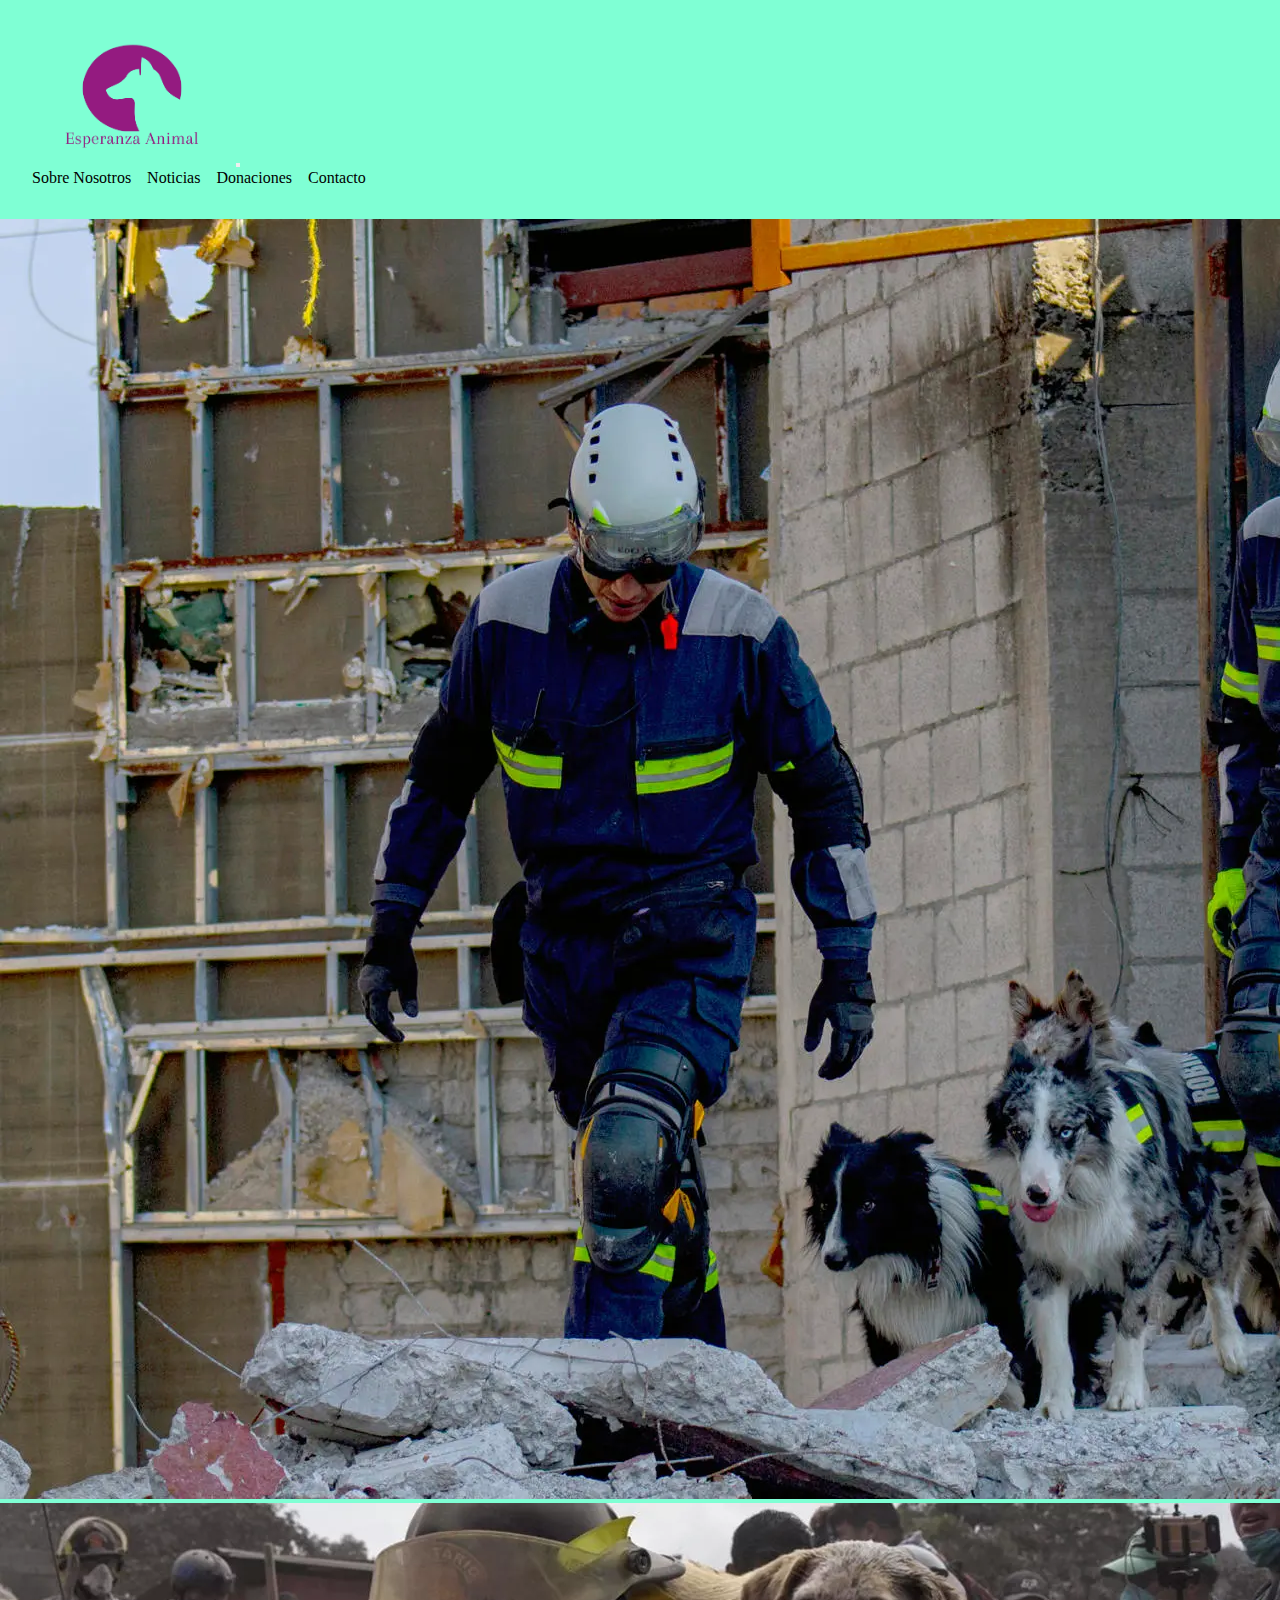
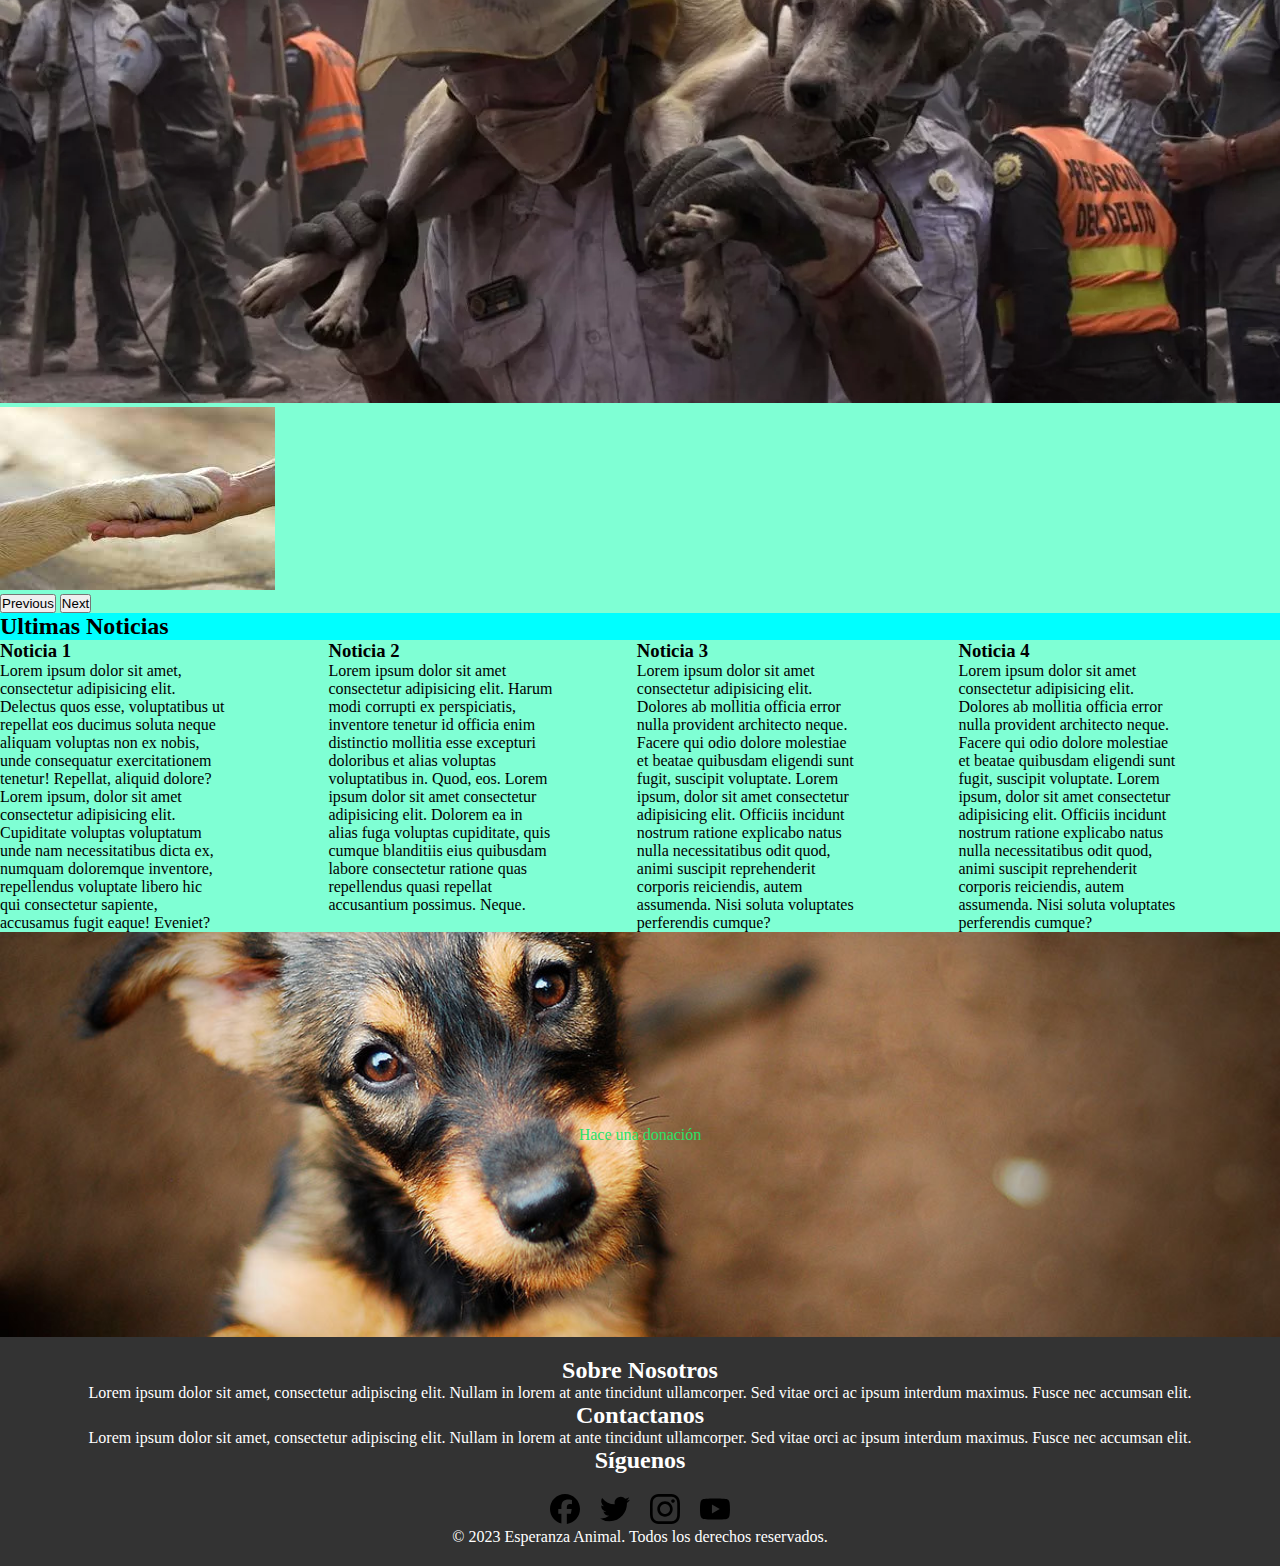
==== index.html @ 61cddf5f "inicio del proyecto" ====
<!DOCTYPE html>
<html lang="en">

<head>
    <meta charset="UTF-8">
    <meta name="viewport" content="width=device-width, initial-scale=1.0">
    <link href="https://cdn.jsdelivr.net/npm/bootstrap@5.3.2/dist/css/bootstrap.min.css" rel="stylesheet"
        integrity="sha384-T3c6CoIi6uLrA9TneNEoa7RxnatzjcDSCmG1MXxSR1GAsXEV/Dwwykc2MPK8M2HN" crossorigin="anonymous">
    <title>Esperanza Animal</title>
    <link rel="stylesheet" href="./css/styles.css">
</head>

<body>

    <header>
        <nav class="navbar navbar-expand-lg">
            <div class="container-fluid">
                <a class="navbar-brand" href="./index.html"><img src="./img/Esperanza.jpg" alt="Esperanza Animal"></a>
                <button class="navbar-toggler" type="button" data-bs-toggle="collapse"
                    data-bs-target="#navbarNavDropdown" aria-controls="navbarNavDropdown" aria-expanded="false"
                    aria-label="Toggle navigation">
                    <span class="navbar-toggler-icon"></span>
                </button>
                <div class="collapse navbar-collapse" id="navbarNavDropdown">
                    <ul class="navbar-nav">
                        <li class="nav-item">
                            <a class="nav-link active" aria-current="page" href="./pages/sobre-nosotros.html">Sobre
                                Nosotros</a>
                        </li>
                        <li class="nav-item">
                            <a class="nav-link" href="./pages/noticias.html">Noticias</a>
                        </li>
                        <li class="nav-item">
                            <a class="nav-link" href="./pages/donaciones.html">Donaciones</a>
                        </li>
                            <li class="nav-item">
                                <a class="nav-link" href="./pages/contacto.html">Contacto</a>
                            </li>
                        
                        </li>
                    </ul>
                </div>
            </div>
        </nav>

    </header>

    <main>

        <section class="portada-index">
            <div id="carouselExample" class="carousel slide">
                <div class="carousel-inner">
                    <div class="carousel-item active">
                        <img src="./img/cuidadoranimal.jpg" class="d-block w-100" alt="...">
                    </div>
                    <div class="carousel-item">
                        <img src="img/imagen.png" class="d-block w-100" alt="...">
                    </div>
                    <div class="carousel-item">
                        <img src="./img/manos.png" class="d-block w-100" alt="...">
                    </div>
                </div>
                <button class="carousel-control-prev" type="button" data-bs-target="#carouselExample"
                    data-bs-slide="prev">
                    <span class="carousel-control-prev-icon" aria-hidden="true"></span>
                    <span class="visually-hidden">Previous</span>
                </button>
                <button class="carousel-control-next" type="button" data-bs-target="#carouselExample"
                    data-bs-slide="next">
                    <span class="carousel-control-next-icon" aria-hidden="true"></span>
                    <span class="visually-hidden">Next</span>
                </button>
            </div>
        </section>
        <h2 class="noticias">Ultimas Noticias</h2>
        <section class="row">

            <article class="col-sm-6">
                <h3>Noticia 1</h3>
                <p>Lorem ipsum dolor sit amet, consectetur adipisicing elit. Delectus quos esse, voluptatibus ut
                    repellat eos ducimus soluta neque aliquam voluptas non ex nobis, unde consequatur exercitationem
                    tenetur! Repellat, aliquid dolore?Lorem ipsum, dolor sit amet consectetur adipisicing elit.
                    Cupiditate voluptas voluptatum unde nam necessitatibus dicta ex, numquam doloremque inventore,
                    repellendus voluptate libero hic qui consectetur sapiente, accusamus fugit eaque! Eveniet?</p>
            </article>
            <article class="col-sm-6">
                <h3>Noticia 2</h3>
                <p>Lorem ipsum dolor sit amet consectetur adipisicing elit. Harum modi corrupti ex perspiciatis,
                    inventore tenetur id officia enim distinctio mollitia esse excepturi doloribus et alias voluptas
                    voluptatibus in. Quod, eos. Lorem ipsum dolor sit amet consectetur adipisicing elit. Dolorem ea in
                    alias fuga voluptas cupiditate, quis cumque blanditiis eius quibusdam labore consectetur ratione
                    quas repellendus quasi repellat accusantium possimus. Neque.
                </p>
            </article>
            <article class="col-sm-6">
                <h3>Noticia 3</h3>
                <p>Lorem ipsum dolor sit amet consectetur adipisicing elit. Dolores ab mollitia officia error nulla
                    provident architecto neque. Facere qui odio dolore molestiae et beatae quibusdam eligendi sunt
                    fugit, suscipit voluptate. Lorem ipsum, dolor sit amet consectetur adipisicing elit. Officiis
                    incidunt nostrum ratione explicabo natus nulla necessitatibus odit quod, animi suscipit
                    reprehenderit corporis reiciendis, autem assumenda. Nisi soluta voluptates perferendis cumque?</p>
            </article>
            <article class="col-sm-6">
                <h3>Noticia 4</h3>
                <p>Lorem ipsum dolor sit amet consectetur adipisicing elit. Dolores ab mollitia officia error nulla
                    provident architecto neque. Facere qui odio dolore molestiae et beatae quibusdam eligendi sunt
                    fugit, suscipit voluptate. Lorem ipsum, dolor sit amet consectetur adipisicing elit. Officiis
                    incidunt nostrum ratione explicabo natus nulla necessitatibus odit quod, animi suscipit
                    reprehenderit corporis reiciendis, autem assumenda. Nisi soluta voluptates perferendis cumque?</p>
            </article>
        </section>
        <section class="donaciones">
            <a href="/pages/donaciones.html">Hace una donación</a>

        </section>

    </main>

    <footer>
        <span id="sobre-nosotros">
            <h2>Sobre Nosotros</h2>
            <p>Lorem ipsum dolor sit amet, consectetur adipiscing elit. Nullam in lorem at ante tincidunt ullamcorper.
                Sed vitae orci ac ipsum interdum maximus. Fusce nec accumsan elit.</p>
        </span>

        <span id="contactanos">
            <h2>Contactanos</h2>
            <p>Lorem ipsum dolor sit amet, consectetur adipiscing elit. Nullam in lorem at ante tincidunt ullamcorper.
                Sed vitae orci ac ipsum interdum maximus. Fusce nec accumsan elit.</p>
        </span>

        <span id="siguenos">
            <h2>Síguenos</h2>
            <ul class="social-icons">
                <li><img src="./img/facebook.svg" alt="Facebook"></li>
                <li><img src="./img/twitter.svg" alt="Twitter"></li>
                <li><img src="./img/instagram.svg" alt="Instagram"></li>
                <li><img src="./img/youtube.svg" alt="youtube"></li>

            </ul>
        </span>
        <p>&copy; 2023 Esperanza Animal. Todos los derechos reservados.</p>
    </footer>
    <script src="https://cdn.jsdelivr.net/npm/bootstrap@5.3.2/dist/js/bootstrap.bundle.min.js"
        integrity="sha384-C6RzsynM9kWDrMNeT87bh95OGNyZPhcTNXj1NW7RuBCsyN/o0jlpcV8Qyq46cDfL"
        crossorigin="anonymous"></script>
</body>

</html>
---- css/styles.css ----
* {
    margin: 0;
    padding: 0;
    box-sizing: border-box;
}

a {
    text-decoration: none;
}

header {
    background-color: aquamarine;
    padding: 2rem;
    display: flex;
    justify-content: space-between;
    align-items: center;
}

header a {
    color: black;
}

header nav ul{
    list-style: none;
    display: flex;
    gap: 1rem;
}

/*---Portada Index---*/


section {
    display: flex;
    background-color: aquamarine;
}

.noticias {
    background-color: aqua;
}

.donaciones {
    background-image: url(../img/perro.jpg);
    height: 45vh;
    background-repeat: no-repeat;
    background-position: center;
    background-size: cover;
}

.donaciones {
    color: aliceblue;
    display: flex;
    align-items: center;
    justify-content: center;
}

footer {
    background-color: #333;
    color: #fff;
    padding: 20px;
    text-align: center;

}

.social-icons {
    list-style: none;
    padding: 0;
    display: flex;
    justify-content: center;
    margin-top: 20px;
}

.social-icons li {
    margin: 0 10px;
}

.social-icons img {
    width: 30px;
    height: 30px;
}

.donaciones a { color: rgb(43, 226, 101);}

header nav img {
    max-width: 200px;}

article p { min-width: 25vh;
    max-width: 50%;

}
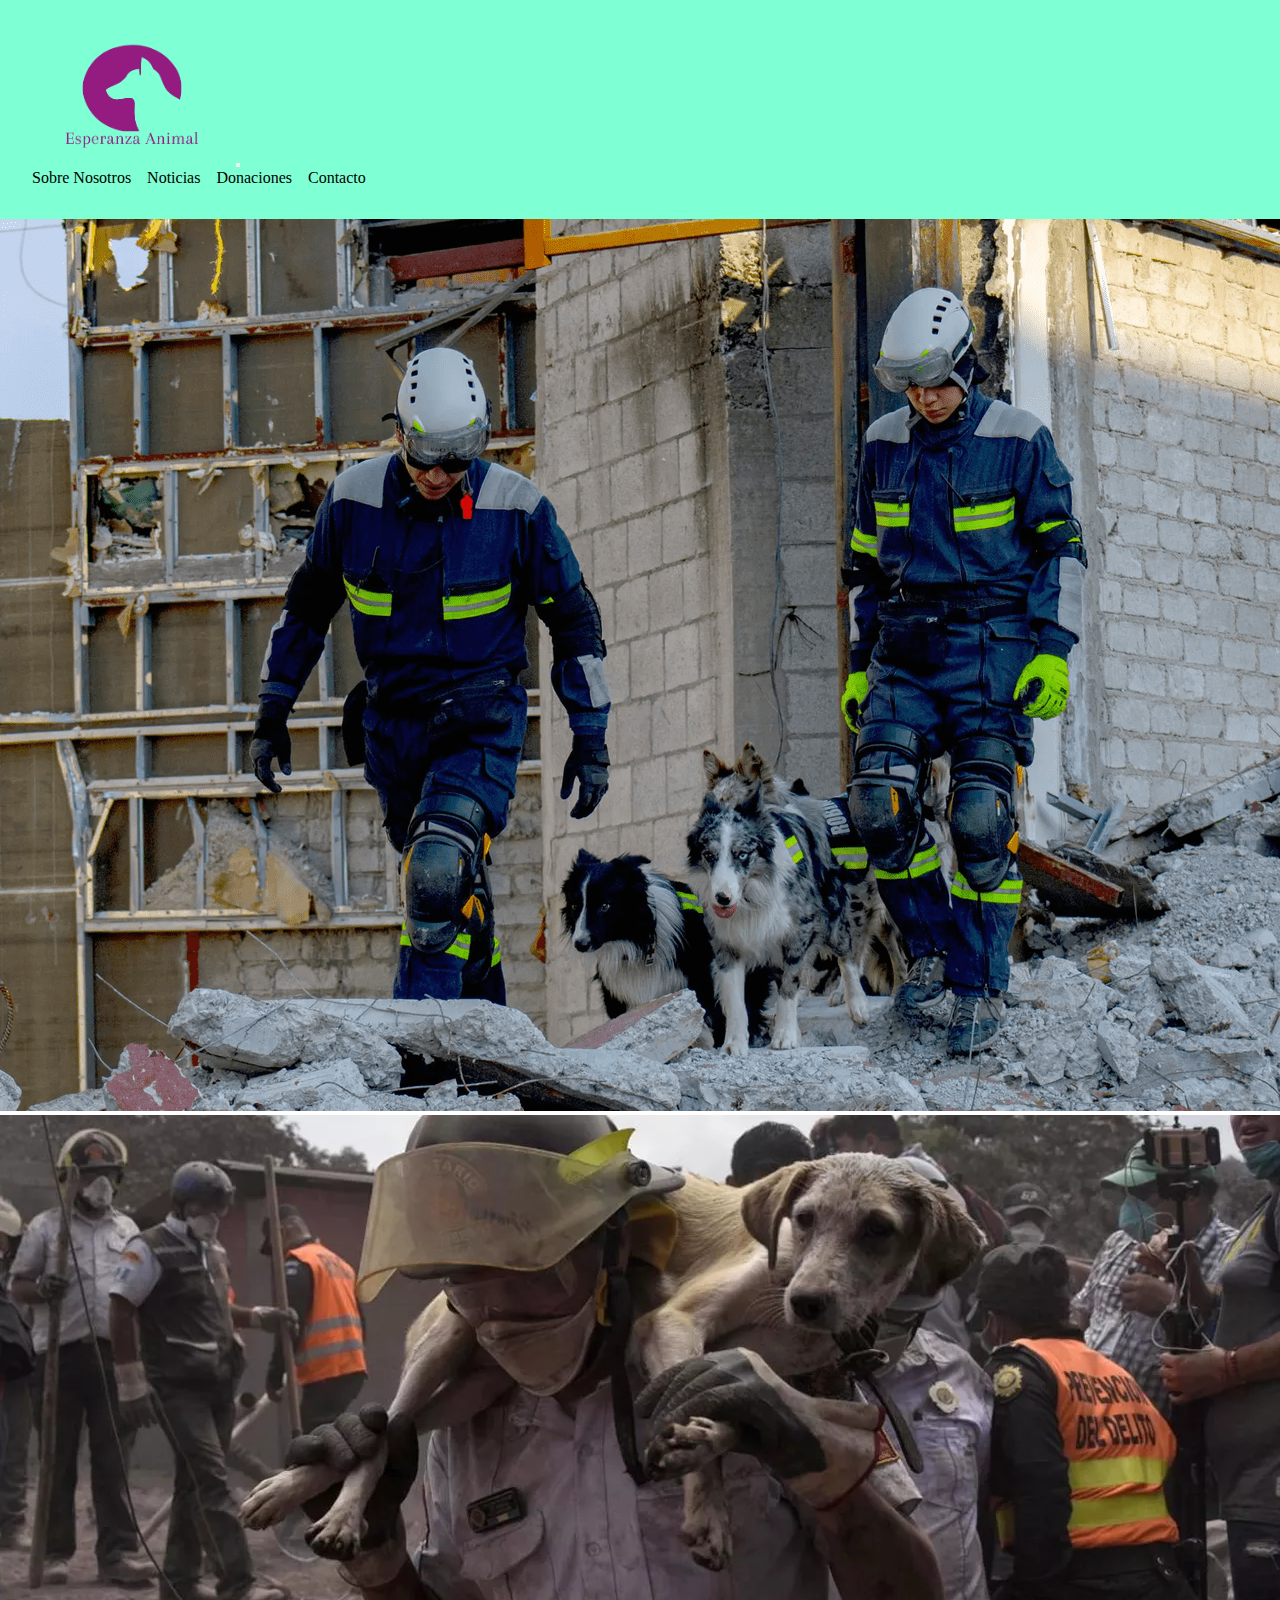
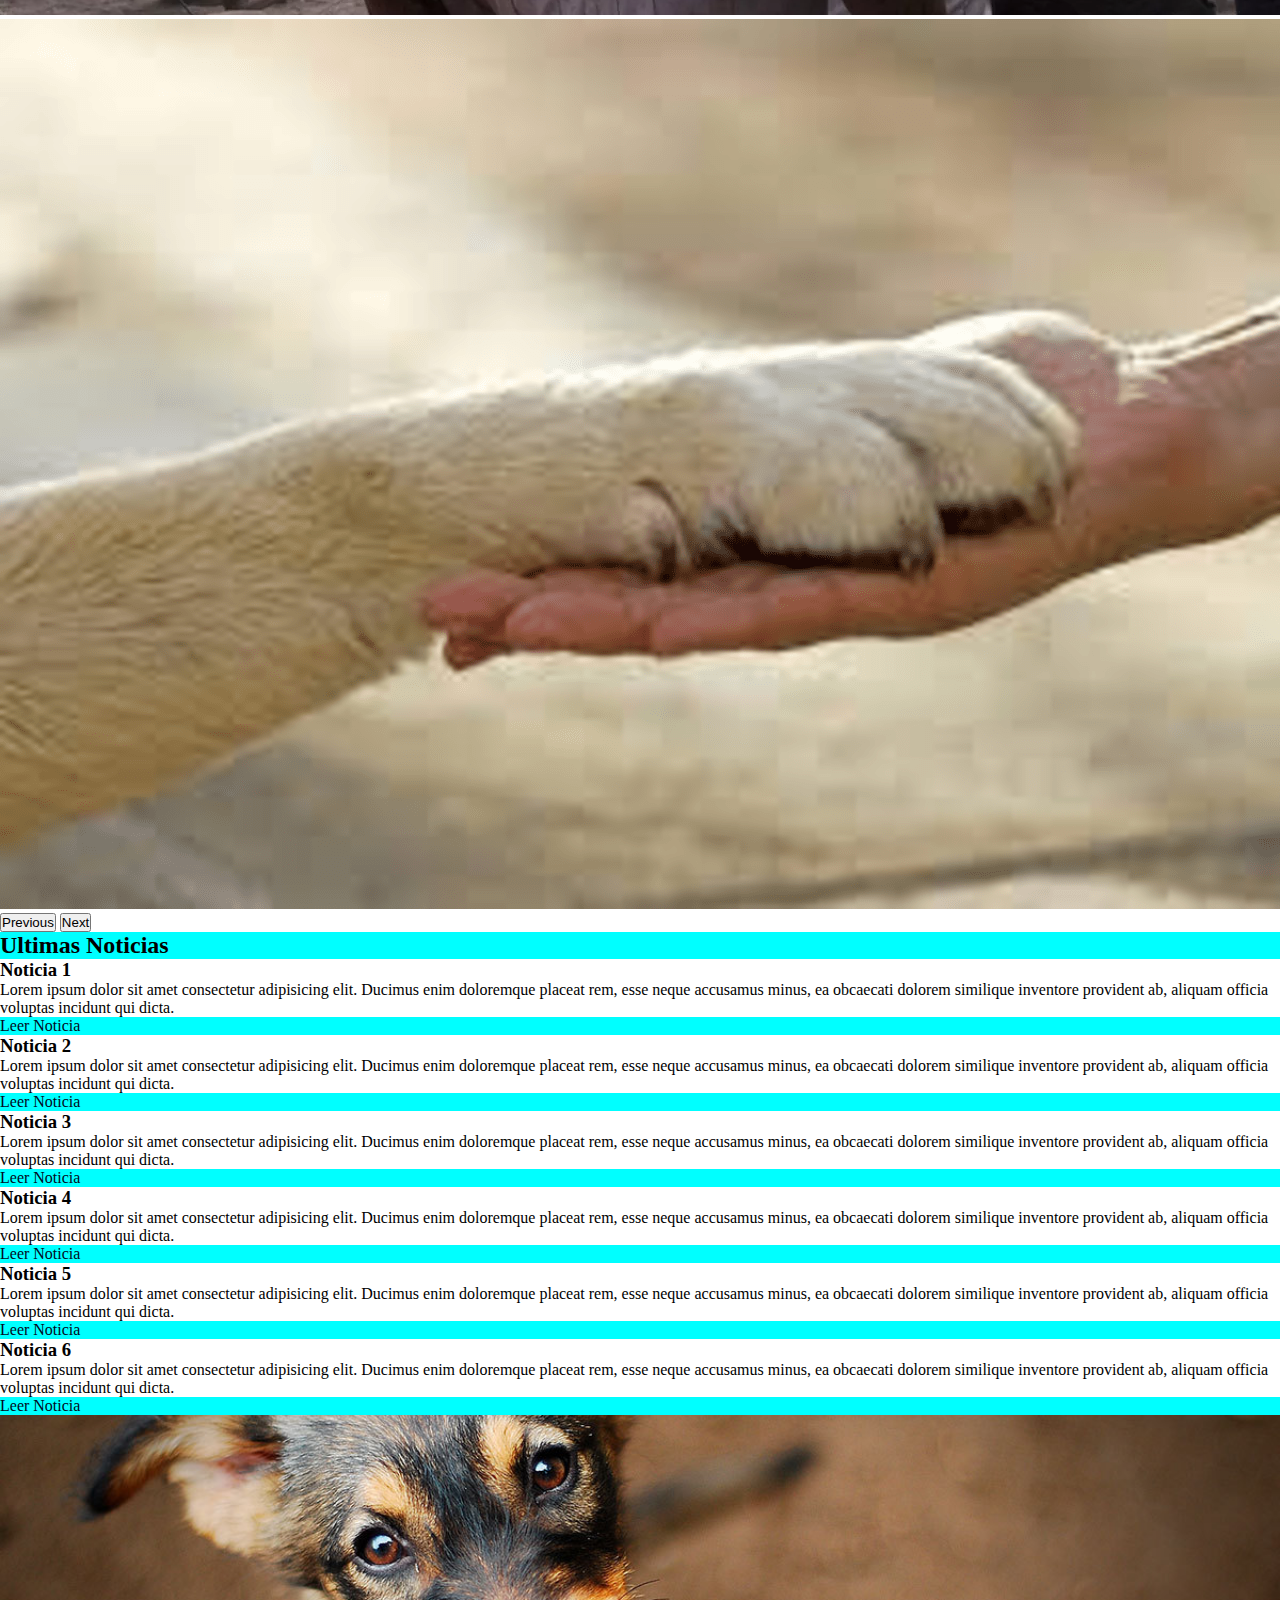
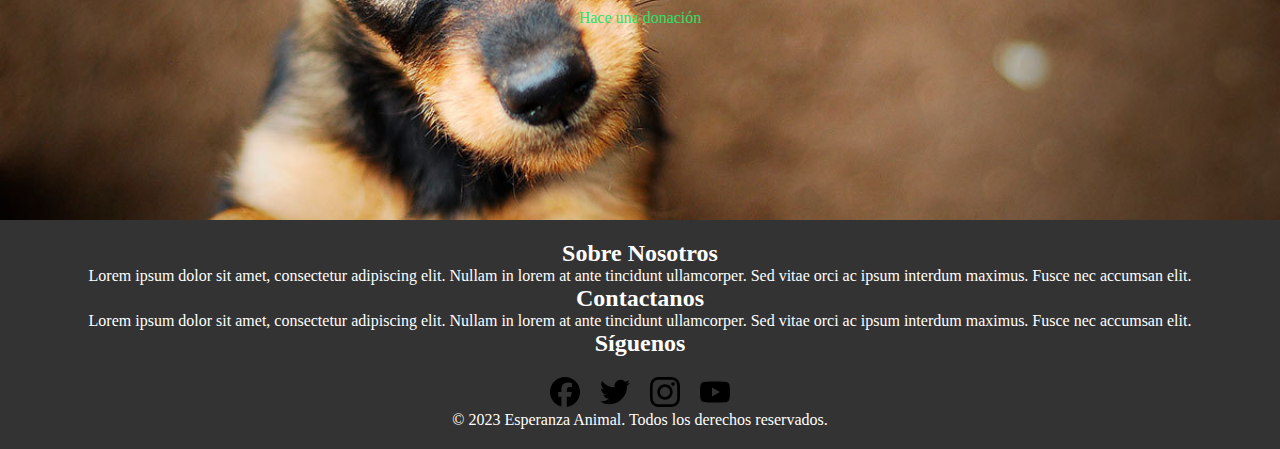
==== commit 4c5d8dc4: "Modificaciones el index, pagina de noticias y css" ====
--- a/index.html
+++ b/index.html
@@ -33,10 +33,10 @@
                         <li class="nav-item">
                             <a class="nav-link" href="./pages/donaciones.html">Donaciones</a>
                         </li>
-                            <li class="nav-item">
-                                <a class="nav-link" href="./pages/contacto.html">Contacto</a>
-                            </li>
-                        
+                        <li class="nav-item">
+                            <a class="nav-link" href="./pages/contacto.html">Contacto</a>
+                        </li>
+
                         </li>
                     </ul>
                 </div>
@@ -51,13 +51,13 @@
             <div id="carouselExample" class="carousel slide">
                 <div class="carousel-inner">
                     <div class="carousel-item active">
-                        <img src="./img/cuidadoranimal.jpg" class="d-block w-100" alt="...">
+                        <img src="./img/cuidadoranimal.png" class="d-block w-100" alt="...">
                     </div>
                     <div class="carousel-item">
                         <img src="img/imagen.png" class="d-block w-100" alt="...">
                     </div>
                     <div class="carousel-item">
-                        <img src="./img/manos.png" class="d-block w-100" alt="...">
+                        <img src="./img/manos.png" class="img-fluid w-100" alt="...">
                     </div>
                 </div>
                 <button class="carousel-control-prev" type="button" data-bs-target="#carouselExample"
@@ -72,45 +72,66 @@
                 </button>
             </div>
         </section>
-        <h2 class="noticias">Ultimas Noticias</h2>
-        <section class="row">
+        <h2 class="noticias text-center">Ultimas Noticias</h2>
 
-            <article class="col-sm-6">
-                <h3>Noticia 1</h3>
-                <p>Lorem ipsum dolor sit amet, consectetur adipisicing elit. Delectus quos esse, voluptatibus ut
-                    repellat eos ducimus soluta neque aliquam voluptas non ex nobis, unde consequatur exercitationem
-                    tenetur! Repellat, aliquid dolore?Lorem ipsum, dolor sit amet consectetur adipisicing elit.
-                    Cupiditate voluptas voluptatum unde nam necessitatibus dicta ex, numquam doloremque inventore,
-                    repellendus voluptate libero hic qui consectetur sapiente, accusamus fugit eaque! Eveniet?</p>
-            </article>
-            <article class="col-sm-6">
-                <h3>Noticia 2</h3>
-                <p>Lorem ipsum dolor sit amet consectetur adipisicing elit. Harum modi corrupti ex perspiciatis,
-                    inventore tenetur id officia enim distinctio mollitia esse excepturi doloribus et alias voluptas
-                    voluptatibus in. Quod, eos. Lorem ipsum dolor sit amet consectetur adipisicing elit. Dolorem ea in
-                    alias fuga voluptas cupiditate, quis cumque blanditiis eius quibusdam labore consectetur ratione
-                    quas repellendus quasi repellat accusantium possimus. Neque.
-                </p>
-            </article>
-            <article class="col-sm-6">
-                <h3>Noticia 3</h3>
-                <p>Lorem ipsum dolor sit amet consectetur adipisicing elit. Dolores ab mollitia officia error nulla
-                    provident architecto neque. Facere qui odio dolore molestiae et beatae quibusdam eligendi sunt
-                    fugit, suscipit voluptate. Lorem ipsum, dolor sit amet consectetur adipisicing elit. Officiis
-                    incidunt nostrum ratione explicabo natus nulla necessitatibus odit quod, animi suscipit
-                    reprehenderit corporis reiciendis, autem assumenda. Nisi soluta voluptates perferendis cumque?</p>
-            </article>
-            <article class="col-sm-6">
-                <h3>Noticia 4</h3>
-                <p>Lorem ipsum dolor sit amet consectetur adipisicing elit. Dolores ab mollitia officia error nulla
-                    provident architecto neque. Facere qui odio dolore molestiae et beatae quibusdam eligendi sunt
-                    fugit, suscipit voluptate. Lorem ipsum, dolor sit amet consectetur adipisicing elit. Officiis
-                    incidunt nostrum ratione explicabo natus nulla necessitatibus odit quod, animi suscipit
-                    reprehenderit corporis reiciendis, autem assumenda. Nisi soluta voluptates perferendis cumque?</p>
-            </article>
+        <section class="row container-fluid">
+            <div class="card  mb-3 col-12 col-md-4 col-xl-3">
+                <div class="card-body">
+                    <h3 class="card-title">Noticia 1</h3>
+                    <p class="card-text">Lorem ipsum dolor sit amet consectetur adipisicing elit. Ducimus enim
+                        doloremque placeat rem, esse neque accusamus minus, ea obcaecati dolorem similique inventore
+                        provident ab, aliquam officia voluptas incidunt qui dicta.</p>
+                    <a href="#" class="btn btn-outline-warning btn-lg">Leer Noticia</a>
+                </div>
+            </div>
+            <div class="card  mb-3 col-12 col-md-4 col-xl-3">
+                <div class="card-body">
+                    <h3 class="card-title">Noticia 2</h3>
+                    <p class="card-text">Lorem ipsum dolor sit amet consectetur adipisicing elit. Ducimus enim
+                        doloremque placeat rem, esse neque accusamus minus, ea obcaecati dolorem similique inventore
+                        provident ab, aliquam officia voluptas incidunt qui dicta.</p>
+                    <a href="#" class="btn btn-outline-warning btn-lg">Leer Noticia</a>
+                </div>
+            </div>
+            <div class="card  mb-3 col-12 col-md-4 col-xl-3">
+                <div class="card-body">
+                    <h3 class="card-title">Noticia 3</h3>
+                    <p class="card-text">Lorem ipsum dolor sit amet consectetur adipisicing elit. Ducimus enim
+                        doloremque placeat rem, esse neque accusamus minus, ea obcaecati dolorem similique inventore
+                        provident ab, aliquam officia voluptas incidunt qui dicta.</p>
+                    <a href="#" class="btn btn-outline-warning btn-lg">Leer Noticia</a>
+                </div>
+            </div>
+            <div class="card  mb-3 col-12 col-md-4 col-xl-3">
+                <div class="card-body">
+                    <h3 class="card-title">Noticia 4</h3>
+                    <p class="card-text">Lorem ipsum dolor sit amet consectetur adipisicing elit. Ducimus enim
+                        doloremque placeat rem, esse neque accusamus minus, ea obcaecati dolorem similique inventore
+                        provident ab, aliquam officia voluptas incidunt qui dicta.</p>
+                    <a href="#" class="btn btn-outline-warning btn-lg">Leer Noticia</a>
+                </div>
+            </div>
+            <div class="card  mb-3 col-12 col-md-4 col-xl-6">
+                <div class="card-body">
+                    <h3 class="card-title">Noticia 5</h3>
+                    <p class="card-text">Lorem ipsum dolor sit amet consectetur adipisicing elit. Ducimus enim
+                        doloremque placeat rem, esse neque accusamus minus, ea obcaecati dolorem similique inventore
+                        provident ab, aliquam officia voluptas incidunt qui dicta.</p>
+                    <a href="#" class="btn btn-outline-warning btn-lg">Leer Noticia</a>
+                </div>
+            </div>
+            <div class="card  mb-3 col-12 col-md-4 col-xl-6">
+                <div class="card-body">
+                    <h3 class="card-title">Noticia 6</h3>
+                    <p class="card-text">Lorem ipsum dolor sit amet consectetur adipisicing elit. Ducimus enim
+                        doloremque placeat rem, esse neque accusamus minus, ea obcaecati dolorem similique inventore
+                        provident ab, aliquam officia voluptas incidunt qui dicta.</p>
+                    <a href="#" class="btn btn-outline-warning btn-lg">Leer Noticia</a>
+                </div>
+            </div>
         </section>
         <section class="donaciones">
-            <a href="/pages/donaciones.html">Hace una donación</a>
+            <a href="./pages/donaciones.html">Hace una donación</a>
 
         </section>
 
--- a/css/styles.css
+++ b/css/styles.css
@@ -29,14 +29,21 @@
 /*---Portada Index---*/
 
 
-section {
-    display: flex;
+.main {
     background-color: aquamarine;
 }
 
 .noticias {
     background-color: aqua;
 }
+
+.btn {
+    background-color: aqua;
+    list-style: none;
+    color: rgb(2, 9, 34);
+    display: block;
+}
+
 
 .donaciones {
     background-image: url(../img/perro.jpg);
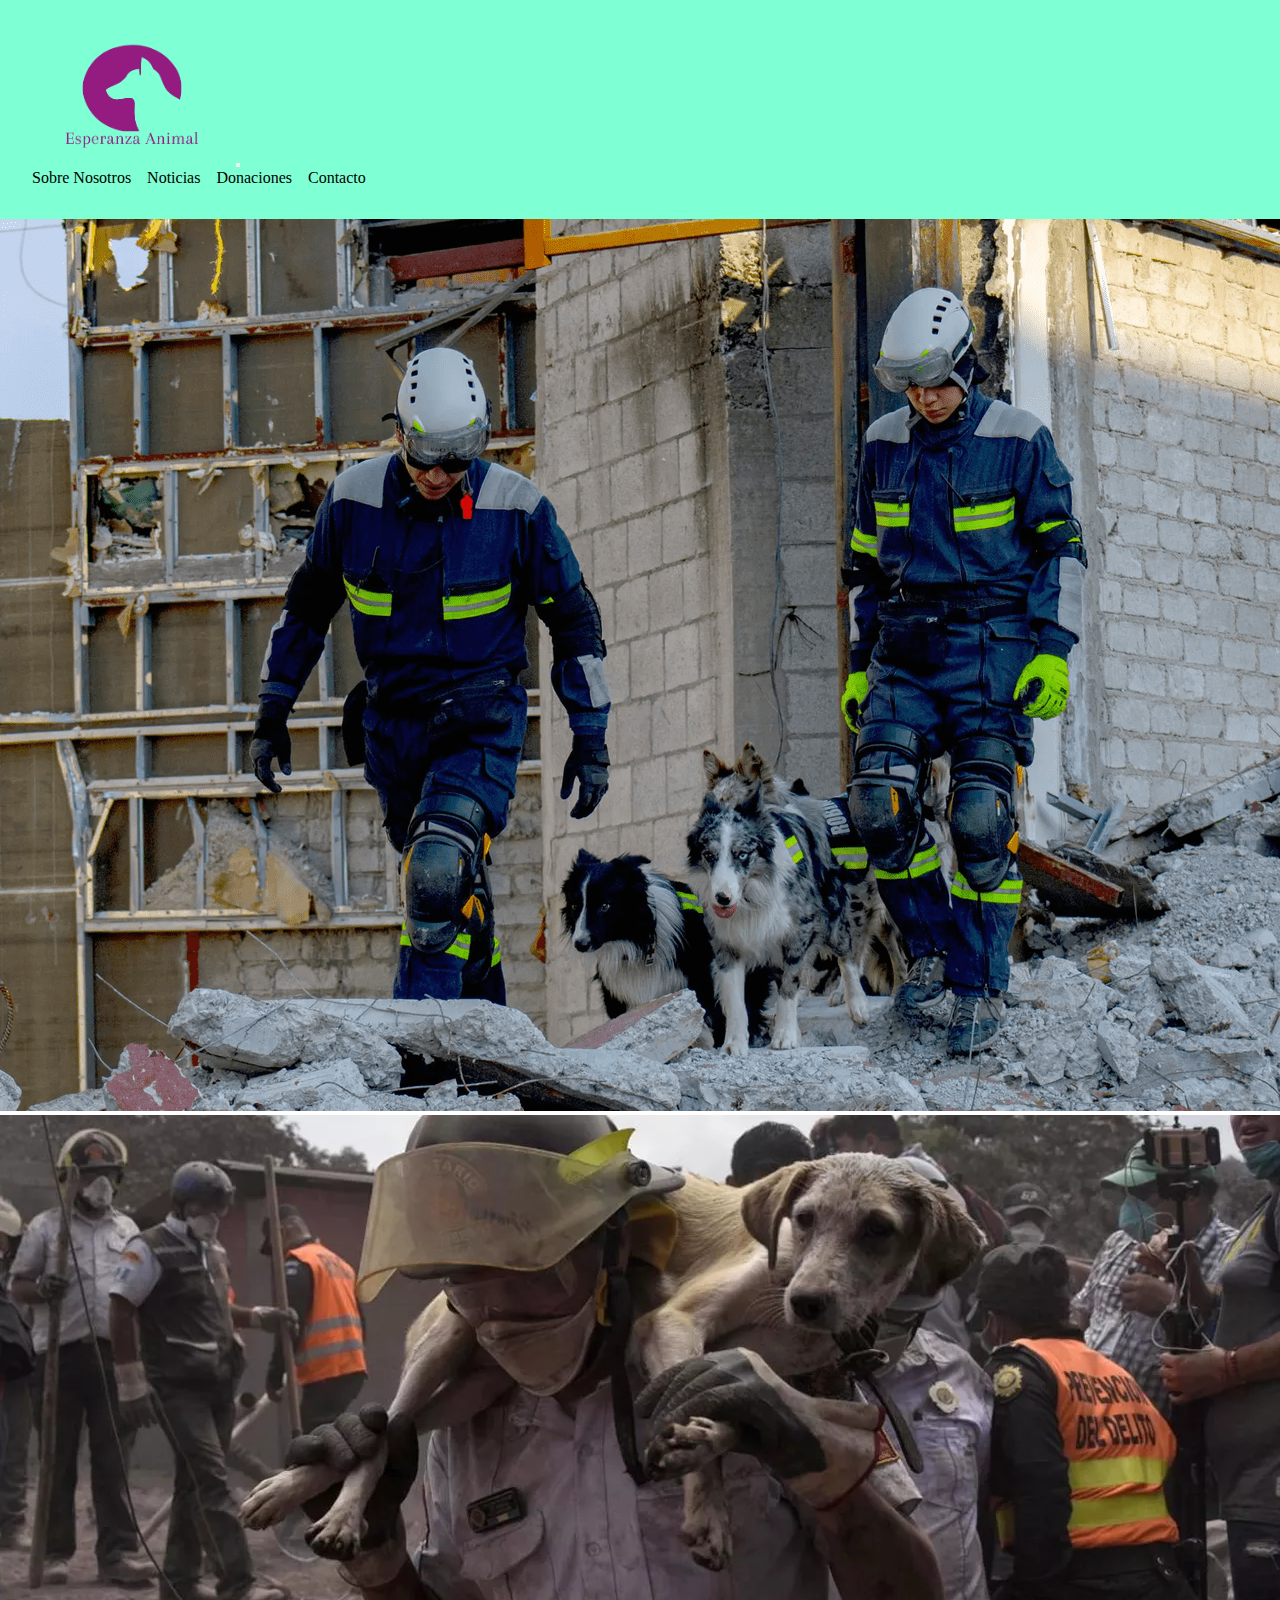
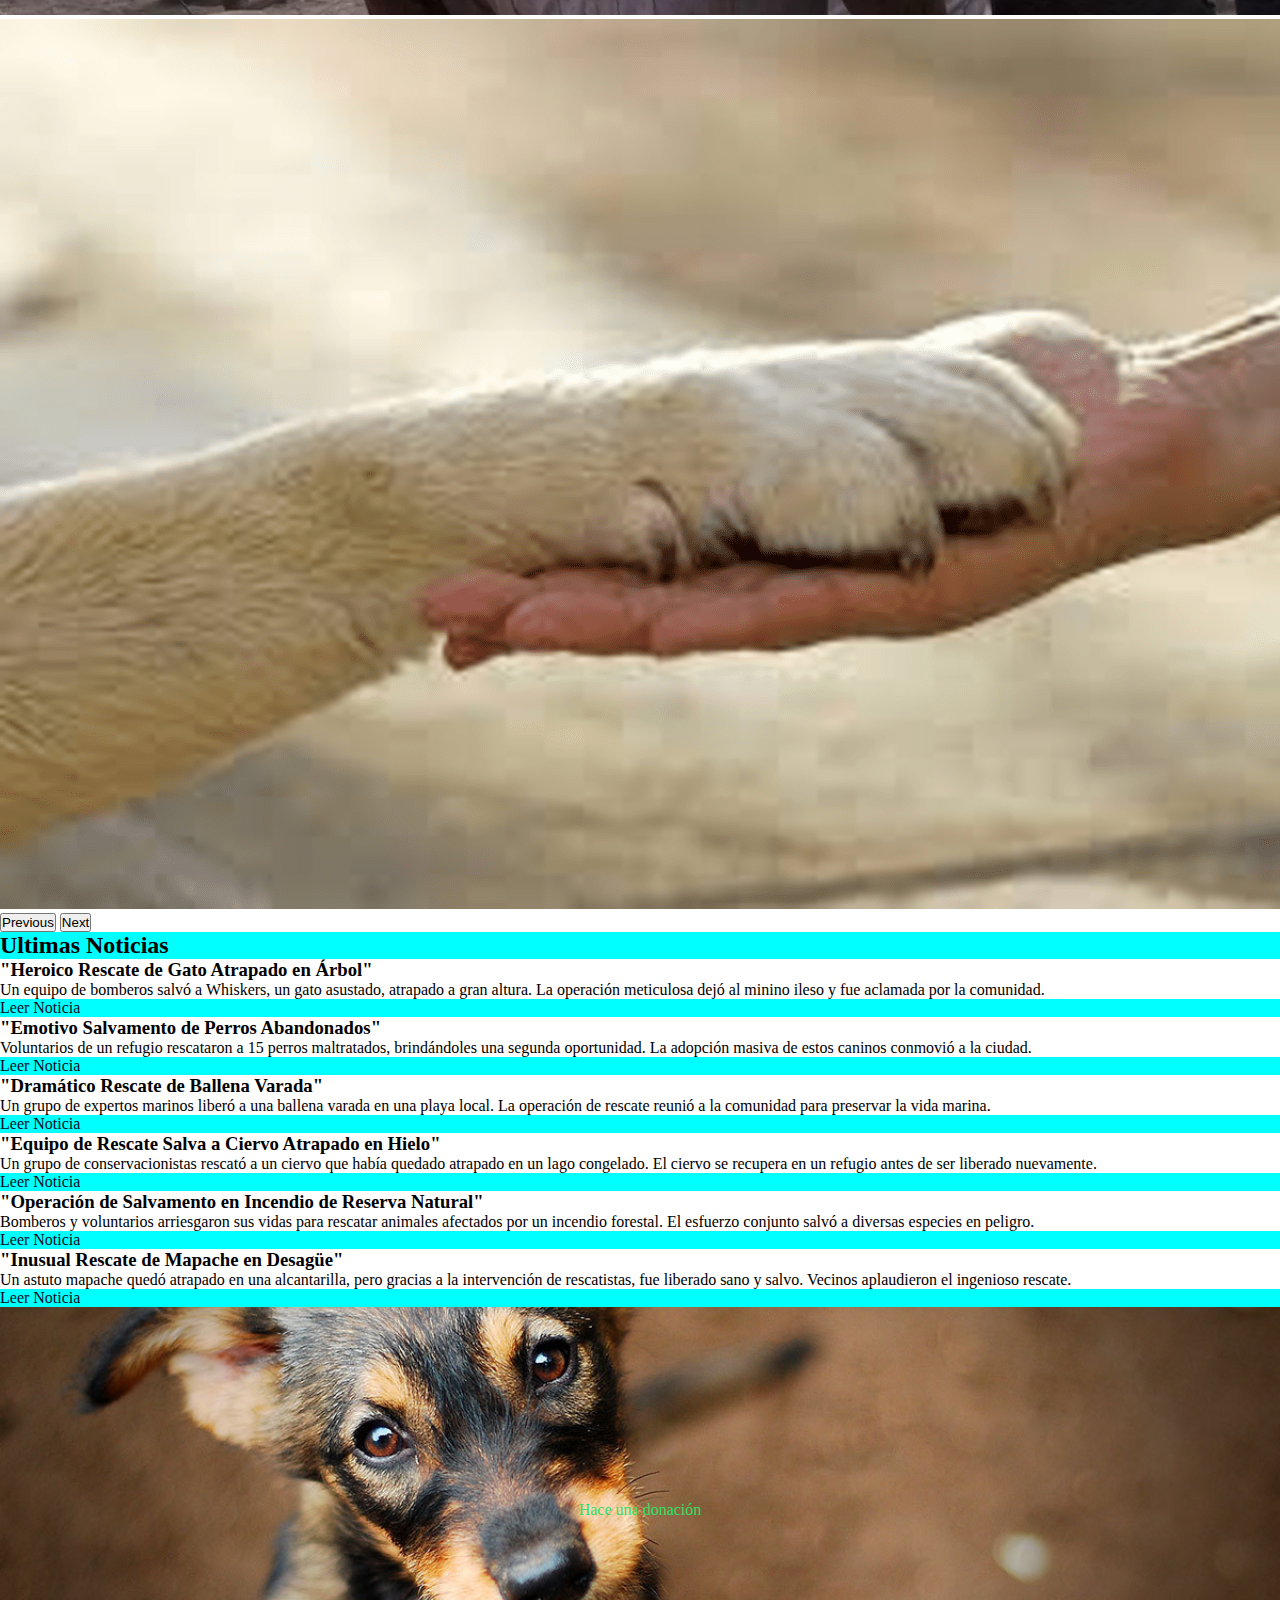
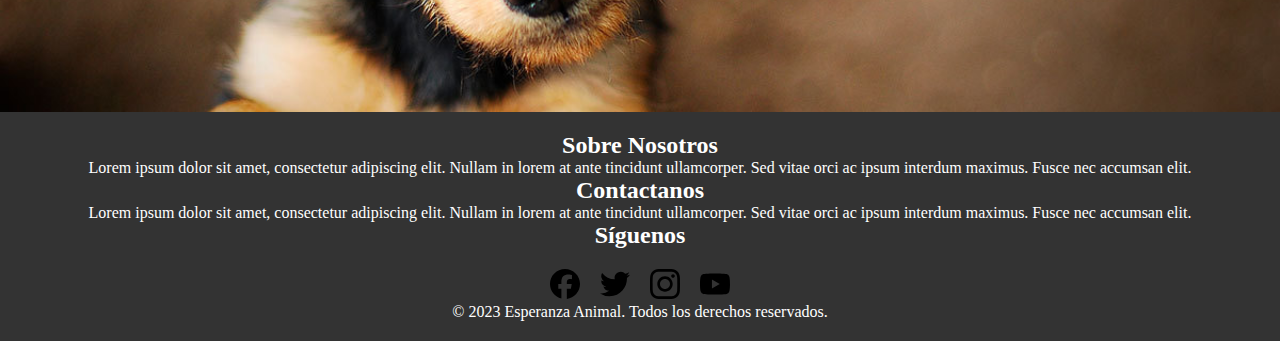
==== commit e3cf94c9: "modificaciones en pages y index, se agrego sass" ====
--- a/index.html
+++ b/index.html
@@ -77,55 +77,45 @@
         <section class="row container-fluid">
             <div class="card  mb-3 col-12 col-md-4 col-xl-3">
                 <div class="card-body">
-                    <h3 class="card-title">Noticia 1</h3>
-                    <p class="card-text">Lorem ipsum dolor sit amet consectetur adipisicing elit. Ducimus enim
-                        doloremque placeat rem, esse neque accusamus minus, ea obcaecati dolorem similique inventore
-                        provident ab, aliquam officia voluptas incidunt qui dicta.</p>
+                    <h3 class="card-title">"Heroico Rescate de Gato Atrapado en Árbol"</h3>
+                    <p class="card-text">Un equipo de bomberos salvó a Whiskers, un gato asustado, atrapado a gran
+                        altura. La operación meticulosa dejó al minino ileso y fue aclamada por la comunidad.</p>
                     <a href="#" class="btn btn-outline-warning btn-lg">Leer Noticia</a>
                 </div>
             </div>
             <div class="card  mb-3 col-12 col-md-4 col-xl-3">
                 <div class="card-body">
-                    <h3 class="card-title">Noticia 2</h3>
-                    <p class="card-text">Lorem ipsum dolor sit amet consectetur adipisicing elit. Ducimus enim
-                        doloremque placeat rem, esse neque accusamus minus, ea obcaecati dolorem similique inventore
-                        provident ab, aliquam officia voluptas incidunt qui dicta.</p>
+                    <h3 class="card-title">"Emotivo Salvamento de Perros Abandonados"</h3>
+                    <p class="card-text">Voluntarios de un refugio rescataron a 15 perros maltratados, brindándoles una segunda oportunidad. La adopción masiva de estos caninos conmovió a la ciudad.</p>
                     <a href="#" class="btn btn-outline-warning btn-lg">Leer Noticia</a>
                 </div>
             </div>
             <div class="card  mb-3 col-12 col-md-4 col-xl-3">
                 <div class="card-body">
-                    <h3 class="card-title">Noticia 3</h3>
-                    <p class="card-text">Lorem ipsum dolor sit amet consectetur adipisicing elit. Ducimus enim
-                        doloremque placeat rem, esse neque accusamus minus, ea obcaecati dolorem similique inventore
-                        provident ab, aliquam officia voluptas incidunt qui dicta.</p>
+                    <h3 class="card-title">"Dramático Rescate de Ballena Varada"</h3>
+                    <p class="card-text">Un grupo de expertos marinos liberó a una ballena varada en una playa local. La operación de rescate reunió a la comunidad para preservar la vida marina.</p>
                     <a href="#" class="btn btn-outline-warning btn-lg">Leer Noticia</a>
                 </div>
             </div>
             <div class="card  mb-3 col-12 col-md-4 col-xl-3">
                 <div class="card-body">
-                    <h3 class="card-title">Noticia 4</h3>
-                    <p class="card-text">Lorem ipsum dolor sit amet consectetur adipisicing elit. Ducimus enim
-                        doloremque placeat rem, esse neque accusamus minus, ea obcaecati dolorem similique inventore
-                        provident ab, aliquam officia voluptas incidunt qui dicta.</p>
+                    <h3 class="card-title">"Equipo de Rescate Salva a Ciervo Atrapado en Hielo"</h3>
+                    <p class="card-text">Un grupo de conservacionistas rescató a un ciervo que había quedado atrapado en un lago congelado. El ciervo se recupera en un refugio antes de ser liberado nuevamente.</p>
                     <a href="#" class="btn btn-outline-warning btn-lg">Leer Noticia</a>
                 </div>
             </div>
             <div class="card  mb-3 col-12 col-md-4 col-xl-6">
                 <div class="card-body">
-                    <h3 class="card-title">Noticia 5</h3>
-                    <p class="card-text">Lorem ipsum dolor sit amet consectetur adipisicing elit. Ducimus enim
-                        doloremque placeat rem, esse neque accusamus minus, ea obcaecati dolorem similique inventore
-                        provident ab, aliquam officia voluptas incidunt qui dicta.</p>
+                    <h3 class="card-title">"Operación de Salvamento en Incendio de Reserva Natural"</h3>
+                    <p class="card-text">Bomberos y voluntarios arriesgaron sus vidas para rescatar animales afectados por un incendio forestal. El esfuerzo conjunto salvó a diversas especies en peligro.</p>
                     <a href="#" class="btn btn-outline-warning btn-lg">Leer Noticia</a>
                 </div>
             </div>
             <div class="card  mb-3 col-12 col-md-4 col-xl-6">
                 <div class="card-body">
-                    <h3 class="card-title">Noticia 6</h3>
-                    <p class="card-text">Lorem ipsum dolor sit amet consectetur adipisicing elit. Ducimus enim
-                        doloremque placeat rem, esse neque accusamus minus, ea obcaecati dolorem similique inventore
-                        provident ab, aliquam officia voluptas incidunt qui dicta.</p>
+                    <h3 class="card-title">"Inusual Rescate de Mapache en Desagüe"</h3>
+                    <p class="card-text">Un astuto mapache quedó atrapado en una alcantarilla, pero gracias a la intervención de rescatistas, fue liberado sano y salvo. Vecinos aplaudieron el ingenioso rescate.
+                    </p>
                     <a href="#" class="btn btn-outline-warning btn-lg">Leer Noticia</a>
                 </div>
             </div>
--- a/css/styles.css
+++ b/css/styles.css
@@ -20,15 +20,13 @@
     color: black;
 }
 
-header nav ul{
+header nav ul {
     list-style: none;
     display: flex;
     gap: 1rem;
 }
 
 /*---Portada Index---*/
-
-
 .main {
     background-color: aquamarine;
 }
@@ -43,7 +41,6 @@
     color: rgb(2, 9, 34);
     display: block;
 }
-
 
 .donaciones {
     background-image: url(../img/perro.jpg);
@@ -65,7 +62,6 @@
     color: #fff;
     padding: 20px;
     text-align: center;
-
 }
 
 .social-icons {
@@ -85,12 +81,17 @@
     height: 30px;
 }
 
-.donaciones a { color: rgb(43, 226, 101);}
+.donaciones a {
+    color: rgb(43, 226, 101);
+}
 
 header nav img {
-    max-width: 200px;}
+    max-width: 200px;
+}
 
-article p { min-width: 25vh;
+article p {
+    min-width: 25vh;
     max-width: 50%;
+}
 
-}+/*# sourceMappingURL=styles.css.map */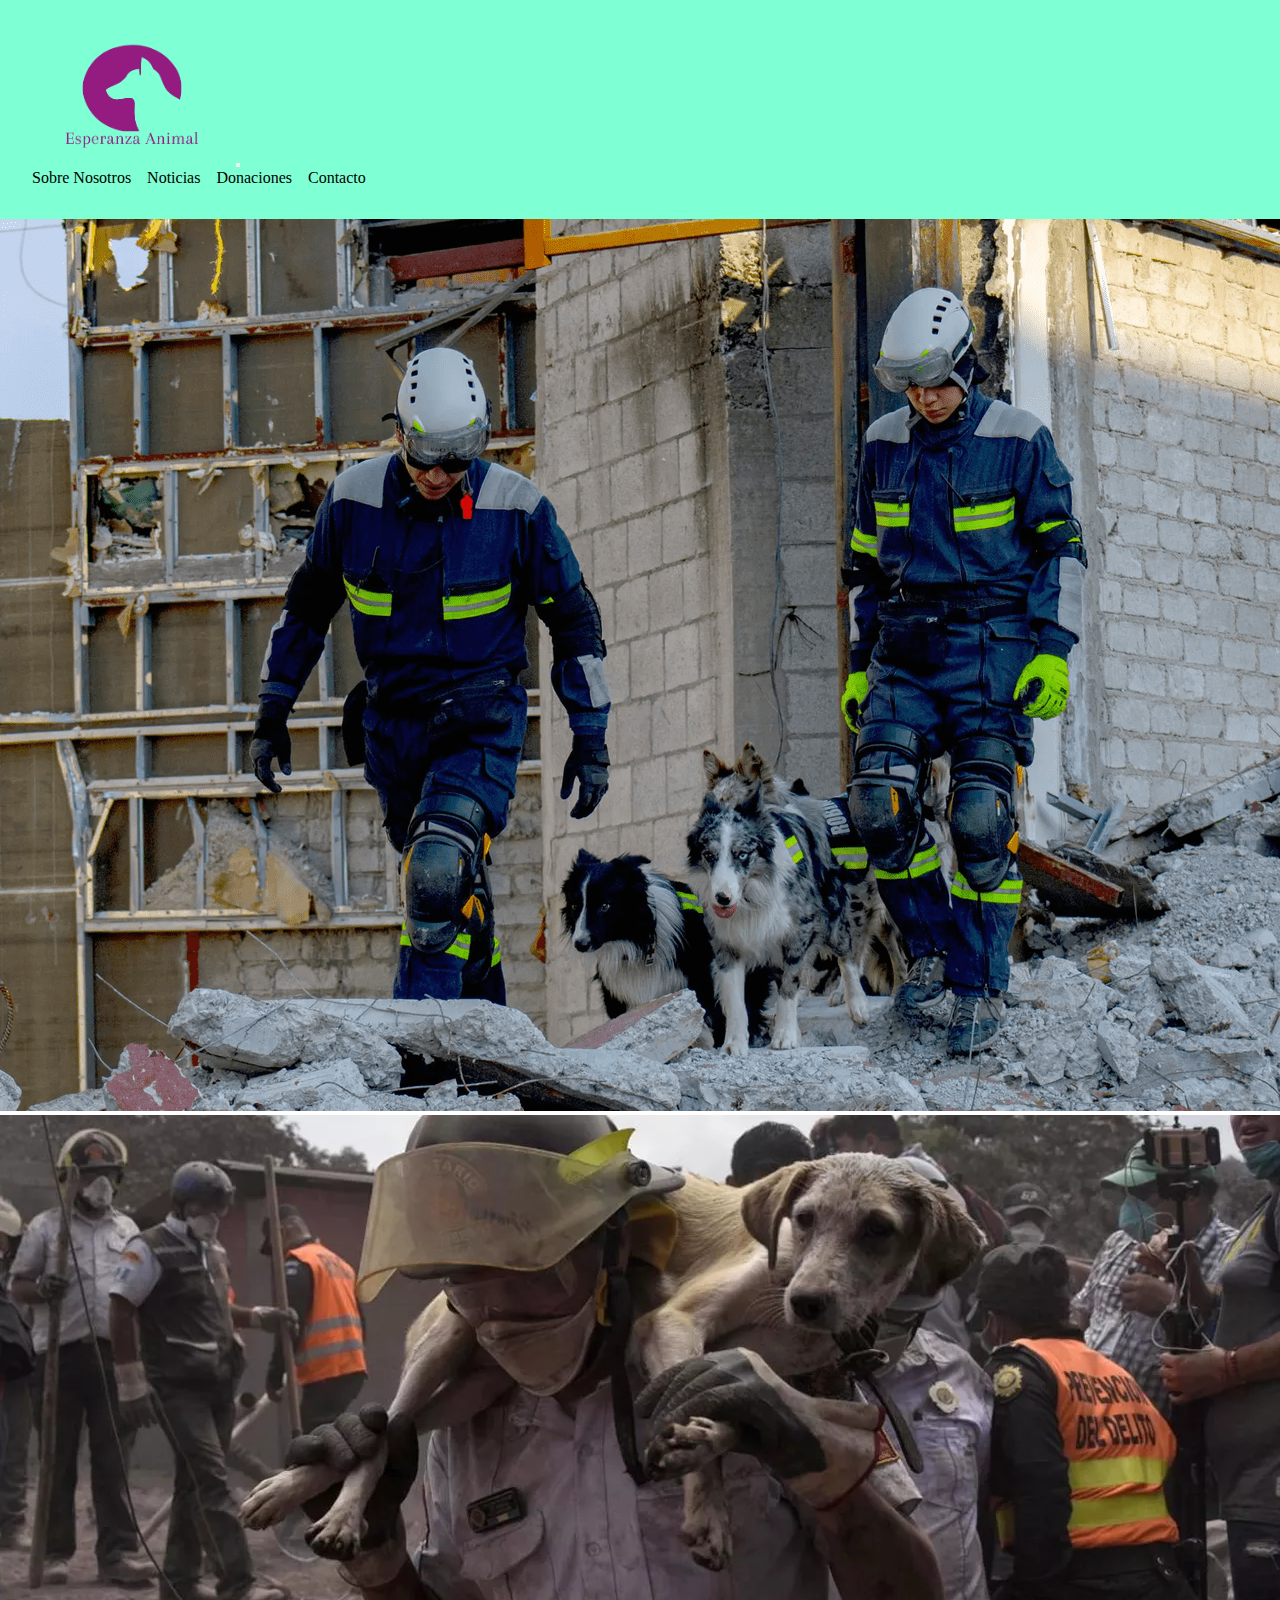
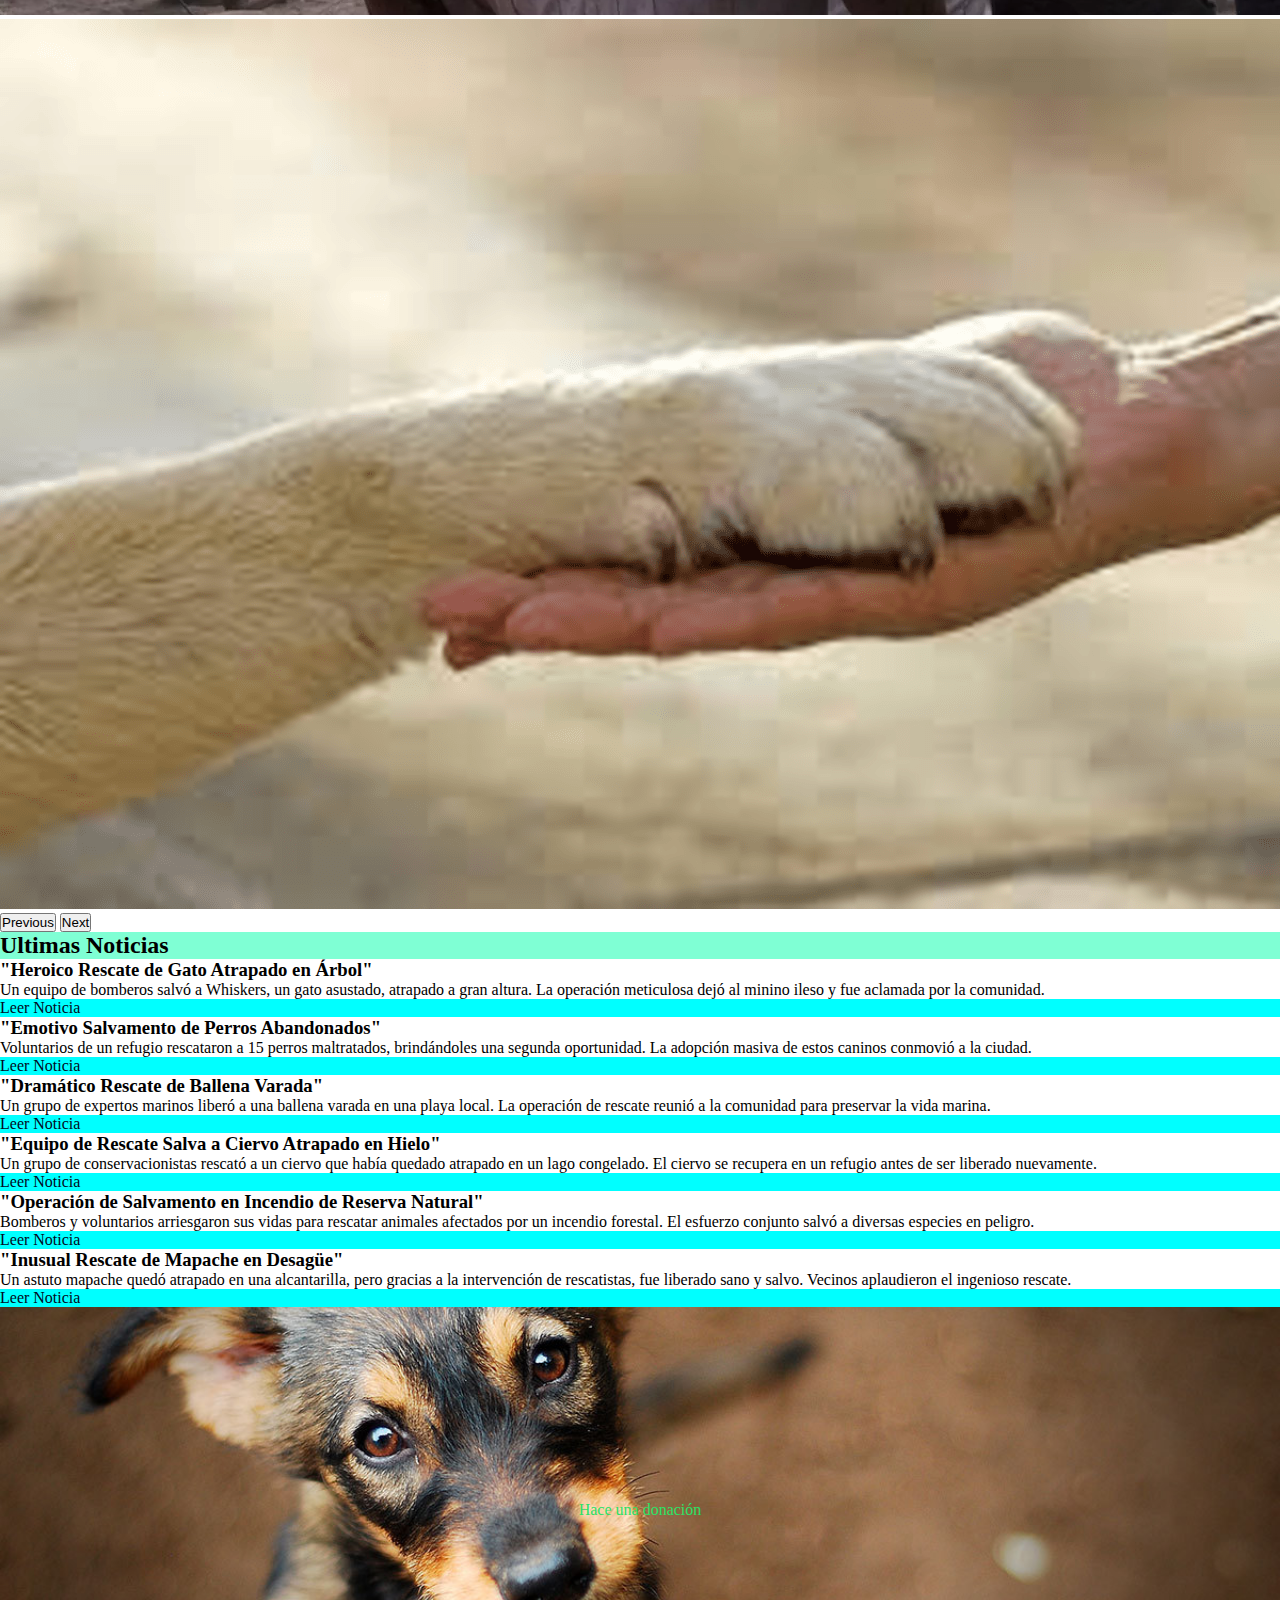
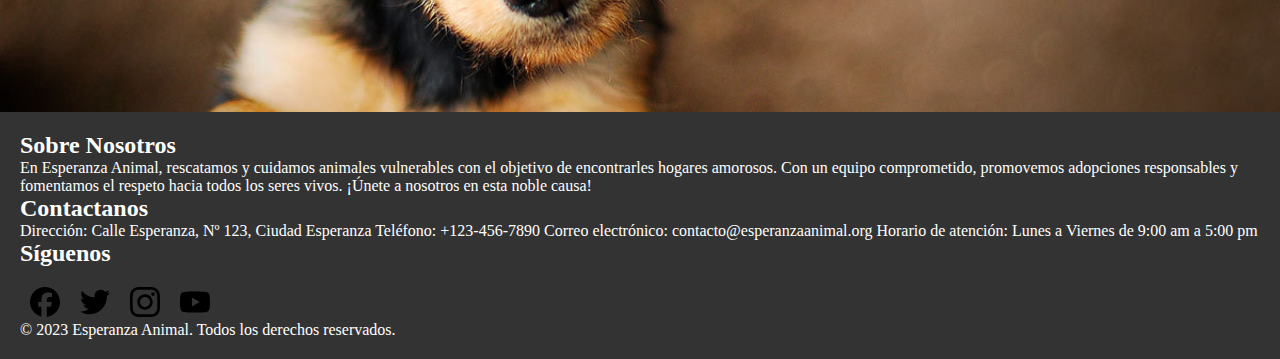
==== commit 9bcf8889: "modificaciones en pages y sass" ====
--- a/index.html
+++ b/index.html
@@ -130,14 +130,15 @@
     <footer>
         <span id="sobre-nosotros">
             <h2>Sobre Nosotros</h2>
-            <p>Lorem ipsum dolor sit amet, consectetur adipiscing elit. Nullam in lorem at ante tincidunt ullamcorper.
-                Sed vitae orci ac ipsum interdum maximus. Fusce nec accumsan elit.</p>
+            <p>En Esperanza Animal, rescatamos y cuidamos animales vulnerables con el objetivo de encontrarles hogares amorosos. Con un equipo comprometido, promovemos adopciones responsables y fomentamos el respeto hacia todos los seres vivos. ¡Únete a nosotros en esta noble causa!</p>
         </span>
 
         <span id="contactanos">
             <h2>Contactanos</h2>
-            <p>Lorem ipsum dolor sit amet, consectetur adipiscing elit. Nullam in lorem at ante tincidunt ullamcorper.
-                Sed vitae orci ac ipsum interdum maximus. Fusce nec accumsan elit.</p>
+            <p>Dirección: Calle Esperanza, Nº 123, Ciudad Esperanza
+                Teléfono: +123-456-7890
+                Correo electrónico: contacto@esperanzaanimal.org
+                Horario de atención: Lunes a Viernes de 9:00 am a 5:00 pm</p>
         </span>
 
         <span id="siguenos">
--- a/css/styles.css
+++ b/css/styles.css
@@ -1,97 +1,101 @@
 * {
-    margin: 0;
-    padding: 0;
-    box-sizing: border-box;
+  margin: 0;
+  padding: 0;
+  box-sizing: border-box;
 }
 
 a {
-    text-decoration: none;
+  text-decoration: none;
 }
 
 header {
-    background-color: aquamarine;
-    padding: 2rem;
-    display: flex;
-    justify-content: space-between;
-    align-items: center;
+  background-color: aquamarine;
+  padding: 2rem;
+  display: flex;
+  justify-content: space-between;
+  align-items: center;
 }
 
 header a {
-    color: black;
+  color: black;
 }
 
 header nav ul {
-    list-style: none;
-    display: flex;
-    gap: 1rem;
+  list-style: none;
+  display: flex;
+  gap: 1rem;
 }
 
-/*---Portada Index---*/
+header nav img {
+  max-width: 200px;
+}
+
+footer {
+  background-color: #333;
+  color: #fff;
+  padding: 20px;
+  align-content: space-between;
+}
+
+.social-icons {
+  list-style: none;
+  padding: 0;
+  display: flex;
+  justify-content: baseline;
+  margin-top: 20px;
+}
+
+.social-icons li {
+  margin: 0 10px;
+}
+
+.social-icons img {
+  width: 30px;
+  height: 30px;
+}
+
+.btn {
+  background-color: aqua;
+  list-style: none;
+  color: rgb(2, 9, 34);
+  display: block;
+}
+
 .main {
-    background-color: aquamarine;
+  background-color: aquamarine;
+}
+
+article p {
+  min-width: 25vh;
+  max-width: 50%;
+}
+
+.donaciones {
+  background-image: url(../img/perro.jpg);
+  height: 45vh;
+  background-repeat: no-repeat;
+  background-position: center;
+  background-size: cover;
+}
+
+.donaciones {
+  color: aliceblue;
+  display: flex;
+  align-items: center;
+  justify-content: center;
+}
+
+.donaciones a {
+  color: rgb(43, 226, 101);
 }
 
 .noticias {
-    background-color: aqua;
+  background-color: aquamarine;
 }
 
-.btn {
-    background-color: aqua;
-    list-style: none;
-    color: rgb(2, 9, 34);
-    display: block;
+.sobre-nosotros {
+  background-color: aquamarine;
+  align-content: center;
 }
 
-.donaciones {
-    background-image: url(../img/perro.jpg);
-    height: 45vh;
-    background-repeat: no-repeat;
-    background-position: center;
-    background-size: cover;
-}
-
-.donaciones {
-    color: aliceblue;
-    display: flex;
-    align-items: center;
-    justify-content: center;
-}
-
-footer {
-    background-color: #333;
-    color: #fff;
-    padding: 20px;
-    text-align: center;
-}
-
-.social-icons {
-    list-style: none;
-    padding: 0;
-    display: flex;
-    justify-content: center;
-    margin-top: 20px;
-}
-
-.social-icons li {
-    margin: 0 10px;
-}
-
-.social-icons img {
-    width: 30px;
-    height: 30px;
-}
-
-.donaciones a {
-    color: rgb(43, 226, 101);
-}
-
-header nav img {
-    max-width: 200px;
-}
-
-article p {
-    min-width: 25vh;
-    max-width: 50%;
-}
-
-/*# sourceMappingURL=styles.css.map */+/*# sourceMappingURL=styles.css.map */
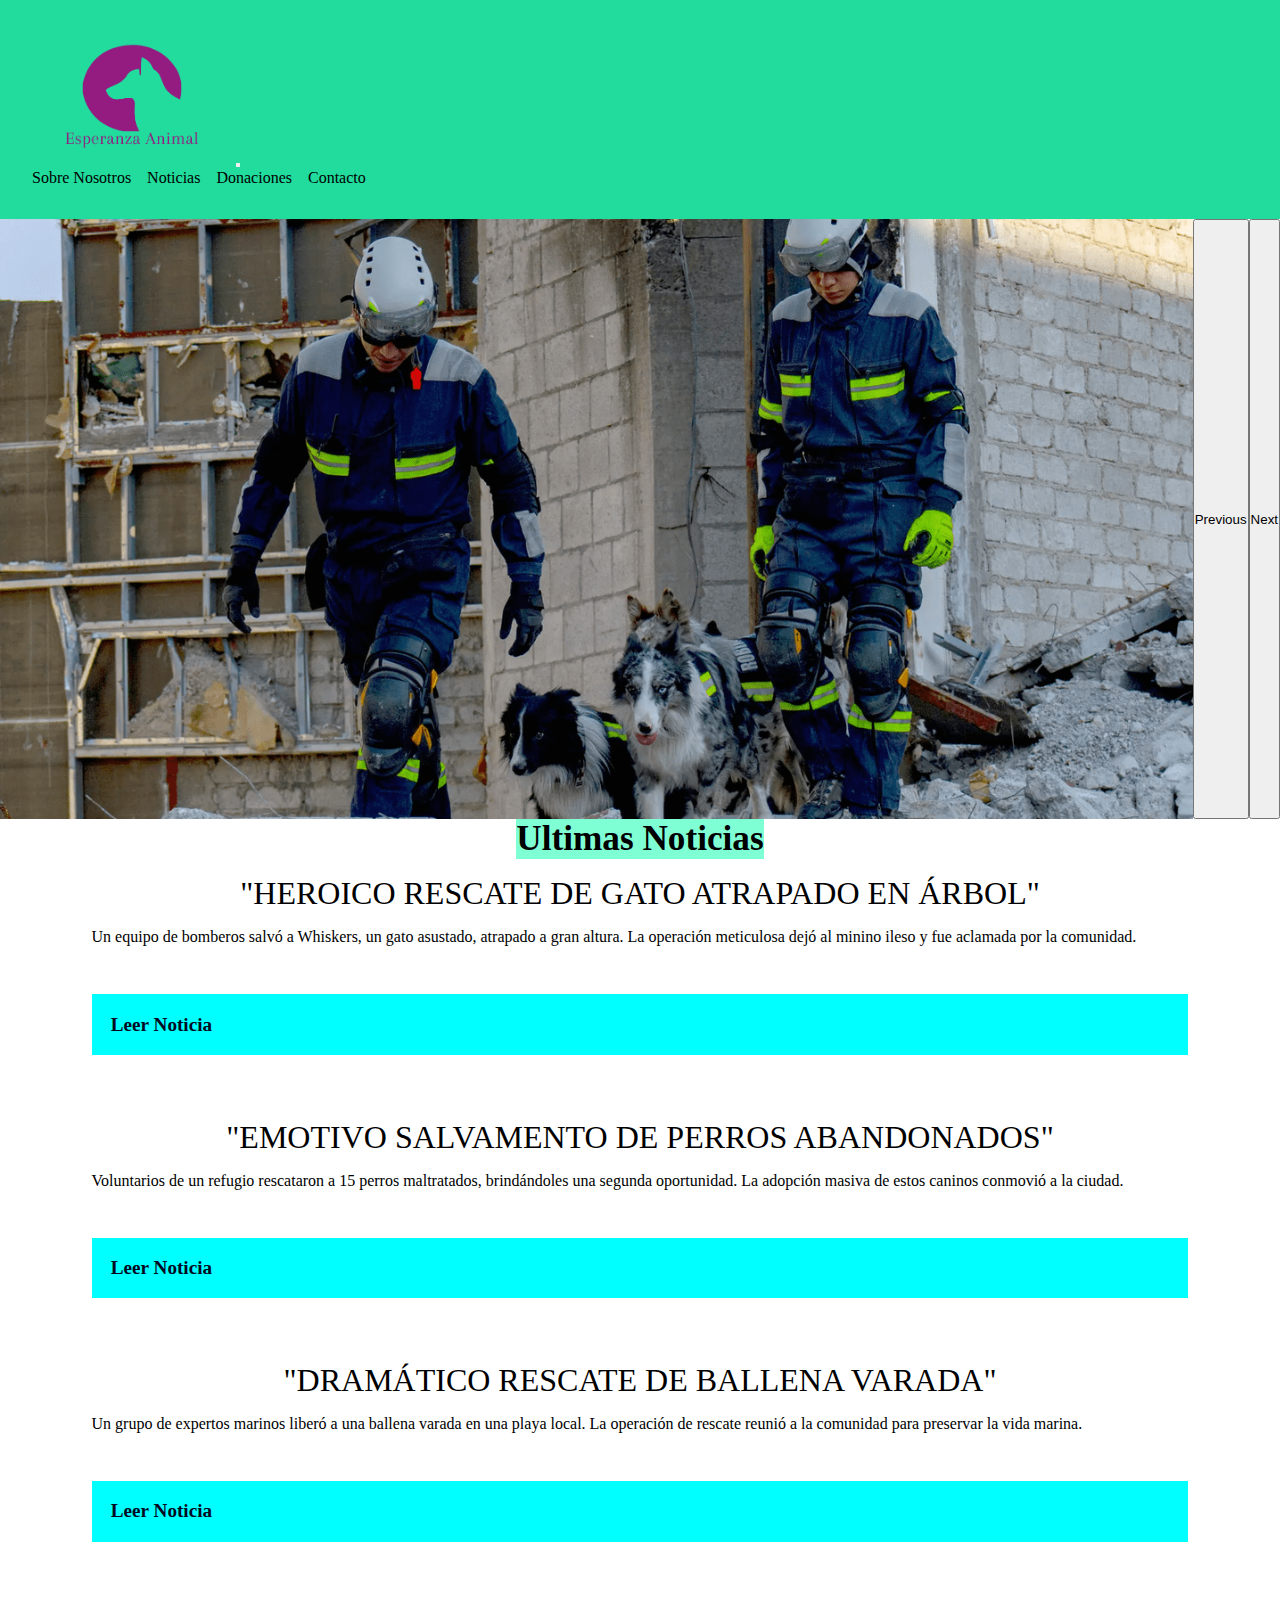
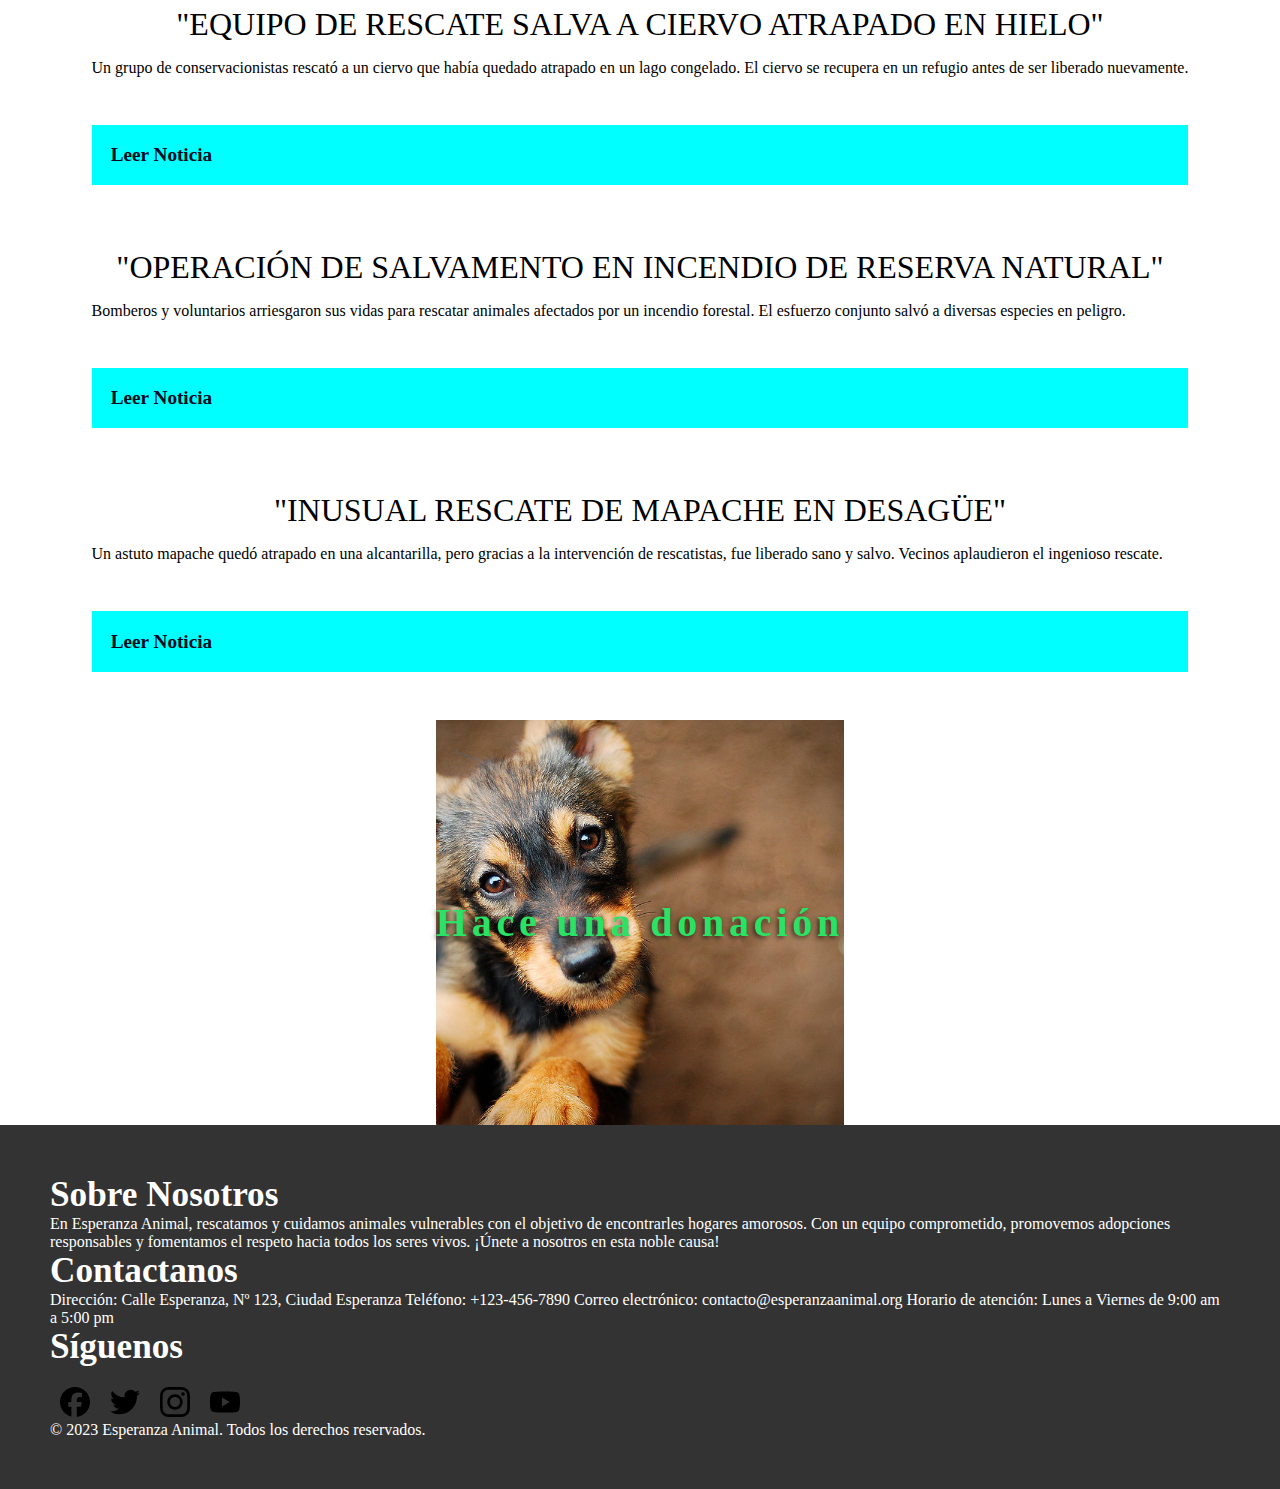
==== commit 07dcf88f: "se agrego sass se hicieron cambios en index ,sass y pages" ====
--- a/index.html
+++ b/index.html
@@ -4,9 +4,10 @@
 <head>
     <meta charset="UTF-8">
     <meta name="viewport" content="width=device-width, initial-scale=1.0">
+    <meta name="description" content=""Descubre Esperanza Animal, una organización dedicada al rescate y cuidado de animales desfavorecidos. Únete a nosotros en nuestra misión de proporcionar amor, atención y hogares para aquellos que más lo necesitan. Juntos, creamos un futuro esperanzador para nuestros amigos peludos. ¡Adopta, apoya y haz la diferencia con Esperanza Animal!>
     <link href="https://cdn.jsdelivr.net/npm/bootstrap@5.3.2/dist/css/bootstrap.min.css" rel="stylesheet"
         integrity="sha384-T3c6CoIi6uLrA9TneNEoa7RxnatzjcDSCmG1MXxSR1GAsXEV/Dwwykc2MPK8M2HN" crossorigin="anonymous">
-    <title>Esperanza Animal</title>
+    <title>Esperanza Animal | Organizacion de rescate y cuidado animal</title>
     <link rel="stylesheet" href="./css/styles.css">
 </head>
 
@@ -47,17 +48,17 @@
 
     <main>
 
-        <section class="portada-index">
+        <section class="col-12 portada-index">
             <div id="carouselExample" class="carousel slide">
                 <div class="carousel-inner">
                     <div class="carousel-item active">
-                        <img src="./img/cuidadoranimal.png" class="d-block w-100" alt="...">
+                        <img src="./img/cuidadoranimal.png" class="d-block w-100" alt="rescate de perros de un terremoto">
                     </div>
                     <div class="carousel-item">
-                        <img src="img/imagen.png" class="d-block w-100" alt="...">
+                        <img src="img/imagen.png" class="d-block w-100" alt="rescate de perros">
                     </div>
                     <div class="carousel-item">
-                        <img src="./img/manos.png" class="img-fluid w-100" alt="...">
+                        <img src="./img/manos.png" class="img-fluid w-100" alt="humano dandole la mano a un perro">
                     </div>
                 </div>
                 <button class="carousel-control-prev" type="button" data-bs-target="#carouselExample"
@@ -72,57 +73,62 @@
                 </button>
             </div>
         </section>
-        <h2 class="noticias text-center">Ultimas Noticias</h2>
+        <h2 class="container-fluid noticias text-center">Ultimas Noticias</h2>
 
         <section class="row container-fluid">
-            <div class="card  mb-3 col-12 col-md-4 col-xl-3">
-                <div class="card-body">
+            <div class="card  mb-3 col-12 col-md-4 col-xl-3 bg-info">
+                <div class="container card-body">
                     <h3 class="card-title">"Heroico Rescate de Gato Atrapado en Árbol"</h3>
                     <p class="card-text">Un equipo de bomberos salvó a Whiskers, un gato asustado, atrapado a gran
                         altura. La operación meticulosa dejó al minino ileso y fue aclamada por la comunidad.</p>
                     <a href="#" class="btn btn-outline-warning btn-lg">Leer Noticia</a>
                 </div>
             </div>
-            <div class="card  mb-3 col-12 col-md-4 col-xl-3">
+            <div class="card  mb-3 col-12 col-md-4 col-xl-3 bg-info">
                 <div class="card-body">
                     <h3 class="card-title">"Emotivo Salvamento de Perros Abandonados"</h3>
-                    <p class="card-text">Voluntarios de un refugio rescataron a 15 perros maltratados, brindándoles una segunda oportunidad. La adopción masiva de estos caninos conmovió a la ciudad.</p>
+                    <p class="card-text">Voluntarios de un refugio rescataron a 15 perros maltratados, brindándoles una
+                        segunda oportunidad. La adopción masiva de estos caninos conmovió a la ciudad.</p>
                     <a href="#" class="btn btn-outline-warning btn-lg">Leer Noticia</a>
                 </div>
             </div>
-            <div class="card  mb-3 col-12 col-md-4 col-xl-3">
+            <div class="card  mb-3 col-12 col-md-4 col-xl-3 bg-info">
                 <div class="card-body">
                     <h3 class="card-title">"Dramático Rescate de Ballena Varada"</h3>
-                    <p class="card-text">Un grupo de expertos marinos liberó a una ballena varada en una playa local. La operación de rescate reunió a la comunidad para preservar la vida marina.</p>
+                    <p class="card-text">Un grupo de expertos marinos liberó a una ballena varada en una playa local. La
+                        operación de rescate reunió a la comunidad para preservar la vida marina.</p>
                     <a href="#" class="btn btn-outline-warning btn-lg">Leer Noticia</a>
                 </div>
             </div>
-            <div class="card  mb-3 col-12 col-md-4 col-xl-3">
+            <div class="card  mb-3 col-12 col-md-4 col-xl-3 bg-info">
                 <div class="card-body">
                     <h3 class="card-title">"Equipo de Rescate Salva a Ciervo Atrapado en Hielo"</h3>
-                    <p class="card-text">Un grupo de conservacionistas rescató a un ciervo que había quedado atrapado en un lago congelado. El ciervo se recupera en un refugio antes de ser liberado nuevamente.</p>
+                    <p class="card-text">Un grupo de conservacionistas rescató a un ciervo que había quedado atrapado en
+                        un lago congelado. El ciervo se recupera en un refugio antes de ser liberado nuevamente.</p>
                     <a href="#" class="btn btn-outline-warning btn-lg">Leer Noticia</a>
                 </div>
             </div>
-            <div class="card  mb-3 col-12 col-md-4 col-xl-6">
+            <div class="card  mb-3 col-12 col-md-4 col-xl-6 bg-info">
                 <div class="card-body">
                     <h3 class="card-title">"Operación de Salvamento en Incendio de Reserva Natural"</h3>
-                    <p class="card-text">Bomberos y voluntarios arriesgaron sus vidas para rescatar animales afectados por un incendio forestal. El esfuerzo conjunto salvó a diversas especies en peligro.</p>
+                    <p class="card-text">Bomberos y voluntarios arriesgaron sus vidas para rescatar animales afectados
+                        por un incendio forestal. El esfuerzo conjunto salvó a diversas especies en peligro.</p>
                     <a href="#" class="btn btn-outline-warning btn-lg">Leer Noticia</a>
                 </div>
             </div>
-            <div class="card  mb-3 col-12 col-md-4 col-xl-6">
+            <div class="card  mb-3 col-12 col-md-4 col-xl-6 bg bg-info">
                 <div class="card-body">
                     <h3 class="card-title">"Inusual Rescate de Mapache en Desagüe"</h3>
-                    <p class="card-text">Un astuto mapache quedó atrapado en una alcantarilla, pero gracias a la intervención de rescatistas, fue liberado sano y salvo. Vecinos aplaudieron el ingenioso rescate.
+                    <p class="card-text">Un astuto mapache quedó atrapado en una alcantarilla, pero gracias a la
+                        intervención de rescatistas, fue liberado sano y salvo. Vecinos aplaudieron el ingenioso
+                        rescate.
                     </p>
                     <a href="#" class="btn btn-outline-warning btn-lg">Leer Noticia</a>
                 </div>
             </div>
         </section>
-        <section class="donaciones">
+        <section class="container-fluid donaciones">
             <a href="./pages/donaciones.html">Hace una donación</a>
-
         </section>
 
     </main>
@@ -130,7 +136,9 @@
     <footer>
         <span id="sobre-nosotros">
             <h2>Sobre Nosotros</h2>
-            <p>En Esperanza Animal, rescatamos y cuidamos animales vulnerables con el objetivo de encontrarles hogares amorosos. Con un equipo comprometido, promovemos adopciones responsables y fomentamos el respeto hacia todos los seres vivos. ¡Únete a nosotros en esta noble causa!</p>
+            <p>En Esperanza Animal, rescatamos y cuidamos animales vulnerables con el objetivo de encontrarles hogares
+                amorosos. Con un equipo comprometido, promovemos adopciones responsables y fomentamos el respeto hacia
+                todos los seres vivos. ¡Únete a nosotros en esta noble causa!</p>
         </span>
 
         <span id="contactanos">
--- a/css/styles.css
+++ b/css/styles.css
@@ -8,8 +8,41 @@
   text-decoration: none;
 }
 
+img {
+  width: 100%;
+  height: 100%;
+  object-fit: cover;
+  overflow: hidden;
+}
+
+main {
+  display: flex;
+  flex-wrap: wrap;
+  align-items: center;
+  justify-content: center;
+}
+
+h1 {
+  padding: 4rem;
+  font-size: 3rem;
+  font-weight: 700;
+}
+
+h2 {
+  font-size: 2.2rem;
+  font-weight: 600;
+}
+
+h3 {
+  padding: 1rem 0;
+  font-size: 2rem;
+  font-weight: 400;
+  text-transform: uppercase;
+  text-align: center;
+}
+
 header {
-  background-color: aquamarine;
+  background-color: rgb(33, 220, 157);
   padding: 2rem;
   display: flex;
   justify-content: space-between;
@@ -28,21 +61,46 @@
 
 header nav img {
   max-width: 200px;
+}
+
+.carousel {
+  width: 100%;
+  height: 600px;
+  display: flex;
+}
+.carousel .carousel-inner {
+  width: 100%;
+  height: 100%;
+  object-fit: cover;
+  object-position: center;
+  overflow: hidden;
+}
+.carousel .carousel-item {
+  width: 100%;
+  height: 100%;
+  object-fit: cover;
+  overflow: hidden;
+}
+.carousel .carousel-item img {
+  width: 100%;
+  height: 100%;
+  object-fit: cover;
+  overflow: hidden;
 }
 
 footer {
   background-color: #333;
   color: #fff;
-  padding: 20px;
+  padding: 50px;
   align-content: space-between;
 }
 
 .social-icons {
   list-style: none;
   padding: 0;
+  margin-top: 20px;
   display: flex;
   justify-content: baseline;
-  margin-top: 20px;
 }
 
 .social-icons li {
@@ -54,11 +112,42 @@
   height: 30px;
 }
 
-.btn {
+.btn, form .boton_value {
+  padding: 1.2rem;
+  margin: 3rem 0;
   background-color: aqua;
   list-style: none;
   color: rgb(2, 9, 34);
+  font-size: 1.2rem;
+  font-weight: 700;
   display: block;
+}
+
+form {
+  display: flex;
+  flex-wrap: wrap;
+  flex-direction: column;
+  align-content: center;
+  justify-items: center;
+  padding: 4rem;
+  gap: 2rem;
+}
+form .input-group span {
+  font-size: 1rem;
+  font-weight: 700;
+}
+form .mb-3 label {
+  font-size: 1rem;
+  font-weight: 700;
+}
+form .boton_value {
+  font-size: 1rem;
+  font-weight: 700;
+}
+form .boton_value:hover {
+  background-color: aliceblue;
+  color: aquamarine;
+  text-shadow: -1px 1px 1px rgba(0, 0, 0, 0.455);
 }
 
 .main {
@@ -87,15 +176,47 @@
 
 .donaciones a {
   color: rgb(43, 226, 101);
+  font-size: 2.5rem;
+  letter-spacing: 0.3rem;
+  font-weight: 900;
+  text-shadow: -2px 2px 5px rgba(0, 0, 0, 0.633);
+}
+
+.dona {
+  display: flex;
+  flex-wrap: wrap;
+  flex-direction: column;
+  justify-items: center;
+  align-content: center;
+  padding: 4rem;
+  text-align: center;
+}
+
+.donar {
+  padding: 6rem;
 }
 
 .noticias {
   background-color: aquamarine;
+  display: flex;
+  align-items: center;
+  justify-content: center;
 }
 
 .sobre-nosotros {
   background-color: aquamarine;
   align-content: center;
-}
-
-/*# sourceMappingURL=styles.css.map */
+  display: flex;
+  flex-wrap: wrap;
+  flex-direction: column;
+  padding: 4rem;
+  gap: 2rem;
+}
+.sobre-nosotros p {
+  font-size: 1.2rem;
+}
+.donar {background-color:aquamarine;}
+
+.main-contacto {background-color: aquamarine;}
+
+/*# sourceMappingURL=styles.css.map */